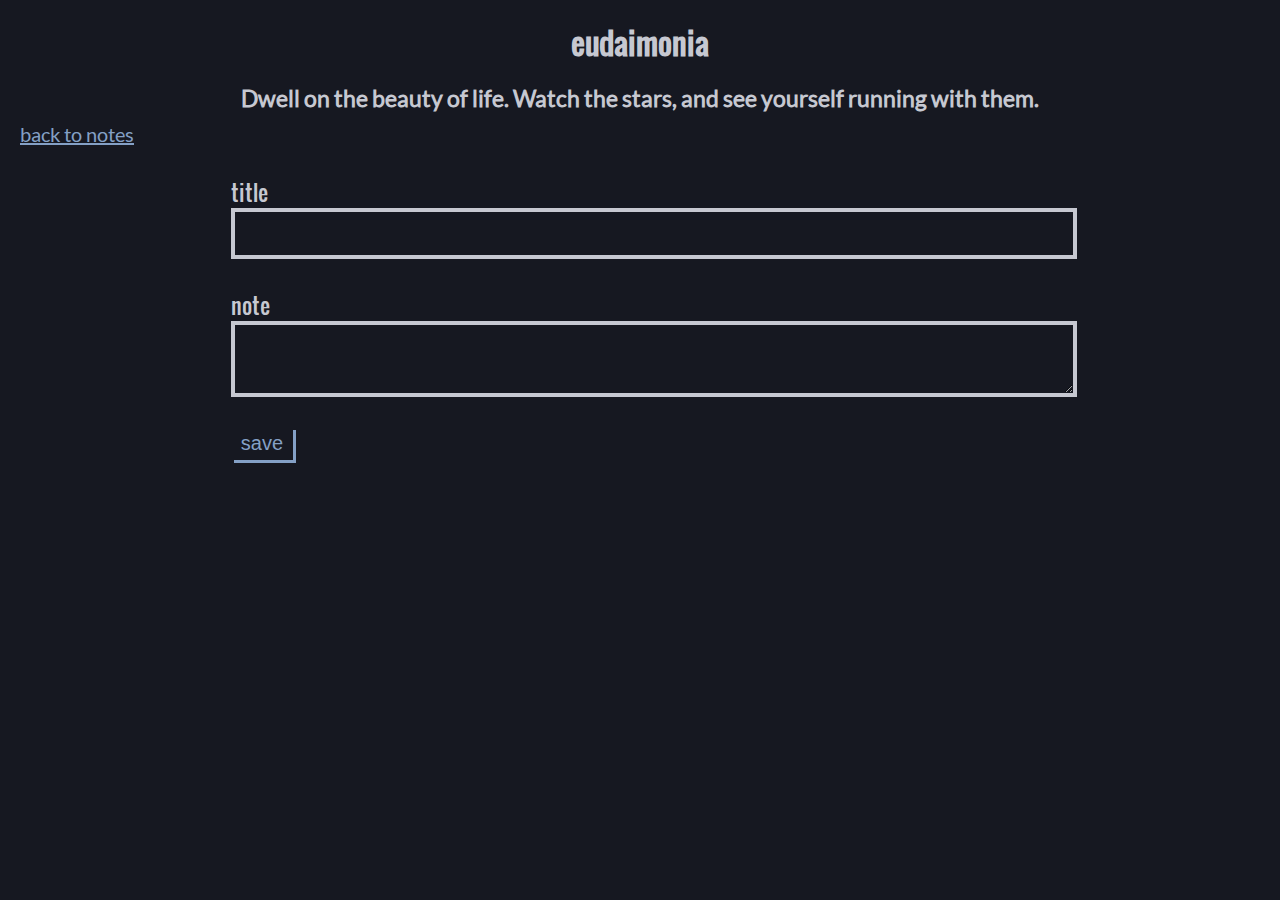
==== new.html @ 2faee795 "init" ====
<!DOCTYPE html>
<html lang="en">
    <head>
        <meta charset="UTF-8">
        <meta name="viewport" content="width=device-width, initial-scale=1.0">
        <meta http-equiv="X-UA-Compatible" content="ie=edge">
        <title>eudaimonia</title>
        <link rel="stylesheet" href="css/main.css">
    </head>
    <body class="font-lato">
        <header class="mb-3">
            <h1 class="font-oswald text-center">eudaimonia</h1>
            <h2 class="text-center">Dwell on the beauty of life. Watch the stars, and see yourself running with them.</h2>
            <a href="index.html">back to notes</a>
        </header>
        <main>
            <form>
                <label class="font-oswald" for="title">title</label>
                <input class="mb-3" type="text" id="title" name="title" minlength="1" maxlength="30" required>
                <label class="font-oswald" for="note">note</label>
                <textarea class="mb-3" type="textarea" id="note" name="note" minlength="1" maxlength="3000" required></textarea>
                <button type="submit">save</button>
            </form>
        </main>
    </body>
</html>
---- css/main.css ----
@font-face {
    font-family: 'Oswald';
    src: url('../fonts/Oswald.ttf') format('opentype');
    font-weight: normal;
    font-size: normal;
}

@font-face {
    font-family: 'Lato';
    src: url('../fonts/Lato.ttf') format('opentype');
    font-weight: normal;
    font-size: normal;
}

html {
    font-size: 62.5%;
}

body {
    padding: 1rem 2rem;
    margin: 0;
    font-size: 1.5rem;
    background: #161821;
    color: #c6c8d1;
}

h1, h2 {
    padding: 1rem 0;
    margin: 0;
}

.font-oswald {
    font-family: 'Oswald', Arial, Helvetica, sans-serif;
}


.font-lato {
    font-family: 'Lato', Arial, Helvetica, sans-serif;
}

.text-center {
    text-align: center;
}

a {
    font-size: 2rem;
    color: #84a0c6;
    transition: color .5s ease;
}

a:hover,
a:focus {
    color: #a093c7;
}

button {
    display: inline-block;
    padding: .5rem 1rem;
    font-size: 2rem;
    color: #84a0c6;
    transition: color .5s ease;
    background: transparent;
    cursor: pointer;
    border: 0;
    box-shadow: 3px 3px #84a0c6;
    transition: box-shadow .5s ease;
}

button:hover,
button:focus {
    box-shadow: 6px 6px #84a0c6;
}

.flex {
    display: flex;
}

.justify-between {
    justify-content: space-between;
}

.mt-1 {
    margin-top: 1rem;
}

.mb-3 {
    margin-bottom: 3rem;
}

.ml-2 {
    margin-left: 2rem;
}

label {
    font-size: 2.2rem;
}

input,
textarea {
    display: block;
    padding: 1rem;
    width: 100%;
    background: transparent;
    border: 4px solid #c6c8d1;
    color: #c6c8d1;
    font-size: 2rem;
}

form {
    width: 66%;
    margin: 0 auto;
}
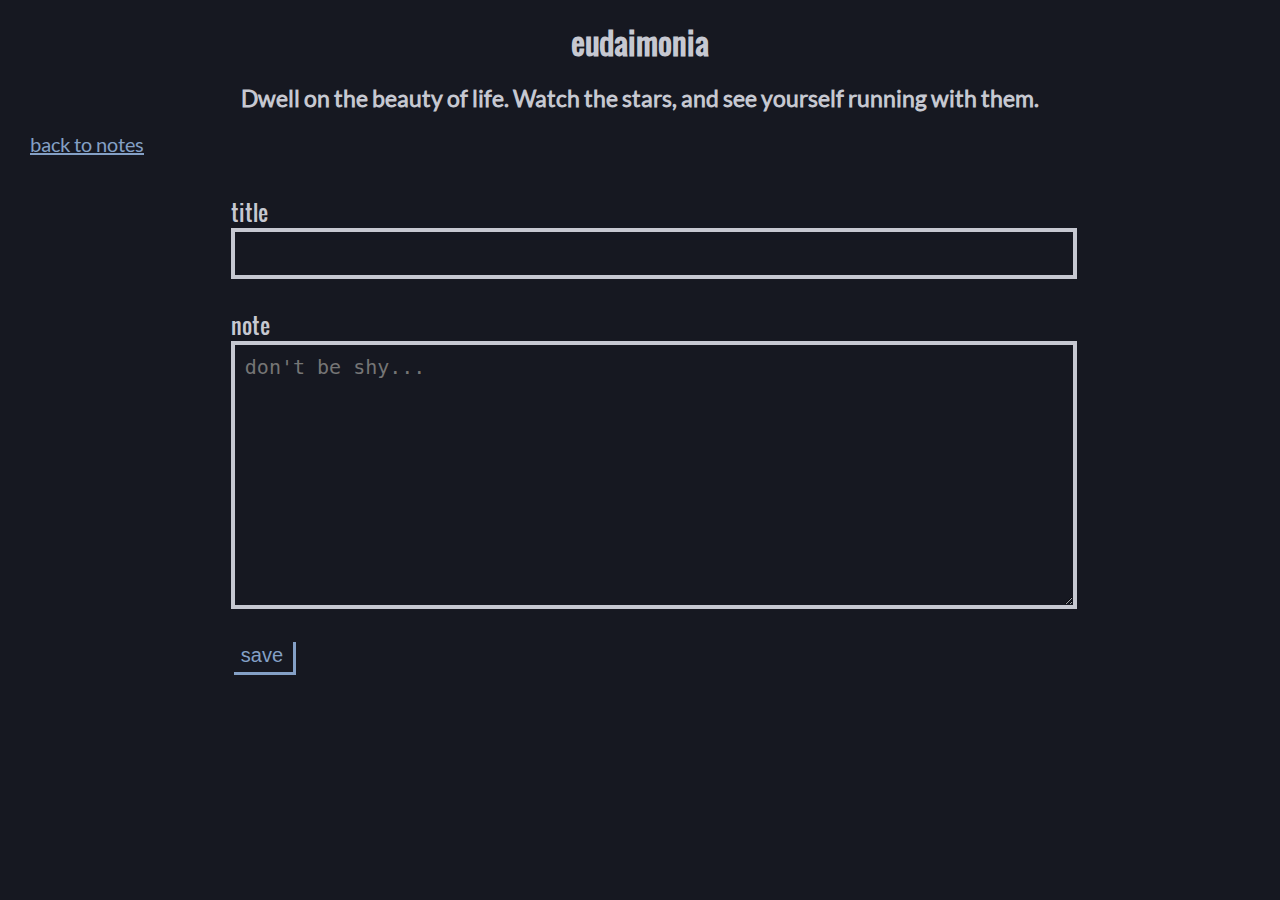
==== commit 13b83c66: "nicer styles" ====
--- a/new.html
+++ b/new.html
@@ -5,20 +5,22 @@
         <meta name="viewport" content="width=device-width, initial-scale=1.0">
         <meta http-equiv="X-UA-Compatible" content="ie=edge">
         <title>eudaimonia</title>
-        <link rel="stylesheet" href="css/main.css">
+        <link rel="stylesheet" href="style.css">
     </head>
     <body class="font-lato">
         <header class="mb-3">
-            <h1 class="font-oswald text-center">eudaimonia</h1>
-            <h2 class="text-center">Dwell on the beauty of life. Watch the stars, and see yourself running with them.</h2>
-            <a href="index.html">back to notes</a>
+            <h1 class="font-oswald text-center p-1">eudaimonia</h1>
+            <h2 class="text-center p-1">Dwell on the beauty of life. Watch the stars, and see yourself running with them.</h2>
+            <div class="p-1">
+                <a href="index.html">back to notes</a>
+            </div>
         </header>
         <main>
             <form>
                 <label class="font-oswald" for="title">title</label>
-                <input class="mb-3" type="text" id="title" name="title" minlength="1" maxlength="30" required>
+                <input class="mb-3 p-1" type="text" id="title" name="title" minlength="1" maxlength="30" required>
                 <label class="font-oswald" for="note">note</label>
-                <textarea class="mb-3" type="textarea" id="note" name="note" minlength="1" maxlength="3000" required></textarea>
+                <textarea class="mb-3 p-1" placeholder="don't be shy..." rows="10" type="textarea" id="note" name="note" minlength="1" maxlength="3000" required></textarea>
                 <button type="submit">save</button>
             </form>
         </main>
--- a/style.css
+++ b/style.css
@@ -0,0 +1,114 @@
+@font-face {
+    font-family: 'Oswald';
+    src: url('fonts/Oswald.ttf') format('opentype');
+    font-weight: normal;
+    font-size: normal;
+}
+
+@font-face {
+    font-family: 'Lato';
+    src: url('fonts/Lato.ttf') format('opentype');
+    font-weight: normal;
+    font-size: normal;
+}
+
+html {
+    font-size: 62.5%;
+}
+
+body {
+    padding: 1rem 2rem;
+    margin: 0;
+    font-size: 1.5rem;
+    background: #161821;
+    color: #c6c8d1;
+}
+
+h1, h2 {
+    margin: 0;
+}
+
+.font-oswald {
+    font-family: 'Oswald', Arial, Helvetica, sans-serif;
+}
+
+
+.font-lato {
+    font-family: 'Lato', Arial, Helvetica, sans-serif;
+}
+
+.text-center {
+    text-align: center;
+}
+
+a {
+    font-size: 2rem;
+    color: #84a0c6;
+    transition: color .5s ease;
+}
+
+a:hover,
+a:focus {
+    color: #a093c7;
+}
+
+button {
+    display: inline-block;
+    padding: .5rem 1rem;
+    font-size: 2rem;
+    color: #84a0c6;
+    transition: color .5s ease;
+    background: transparent;
+    cursor: pointer;
+    border: 0;
+    box-shadow: 3px 3px #84a0c6;
+    transition: box-shadow .5s ease;
+}
+
+button:hover,
+button:focus {
+    box-shadow: 6px 6px #84a0c6;
+}
+
+.flex {
+    display: flex;
+}
+
+.justify-between {
+    justify-content: space-between;
+}
+
+.mt-1 {
+    margin-top: 1rem;
+}
+
+.mb-3 {
+    margin-bottom: 3rem;
+}
+
+.ml-3 {
+    margin-left: 3rem;
+}
+
+.p-1 {
+    padding: 1rem;
+}
+
+label {
+    font-size: 2.2rem;
+}
+
+input,
+textarea {
+    display: block;
+    width: 100%;
+    background: transparent;
+    border: 4px solid #c6c8d1;
+    color: #c6c8d1;
+    font-size: 2rem;
+}
+
+form {
+    width: 66%;
+    margin: 0 auto;
+}
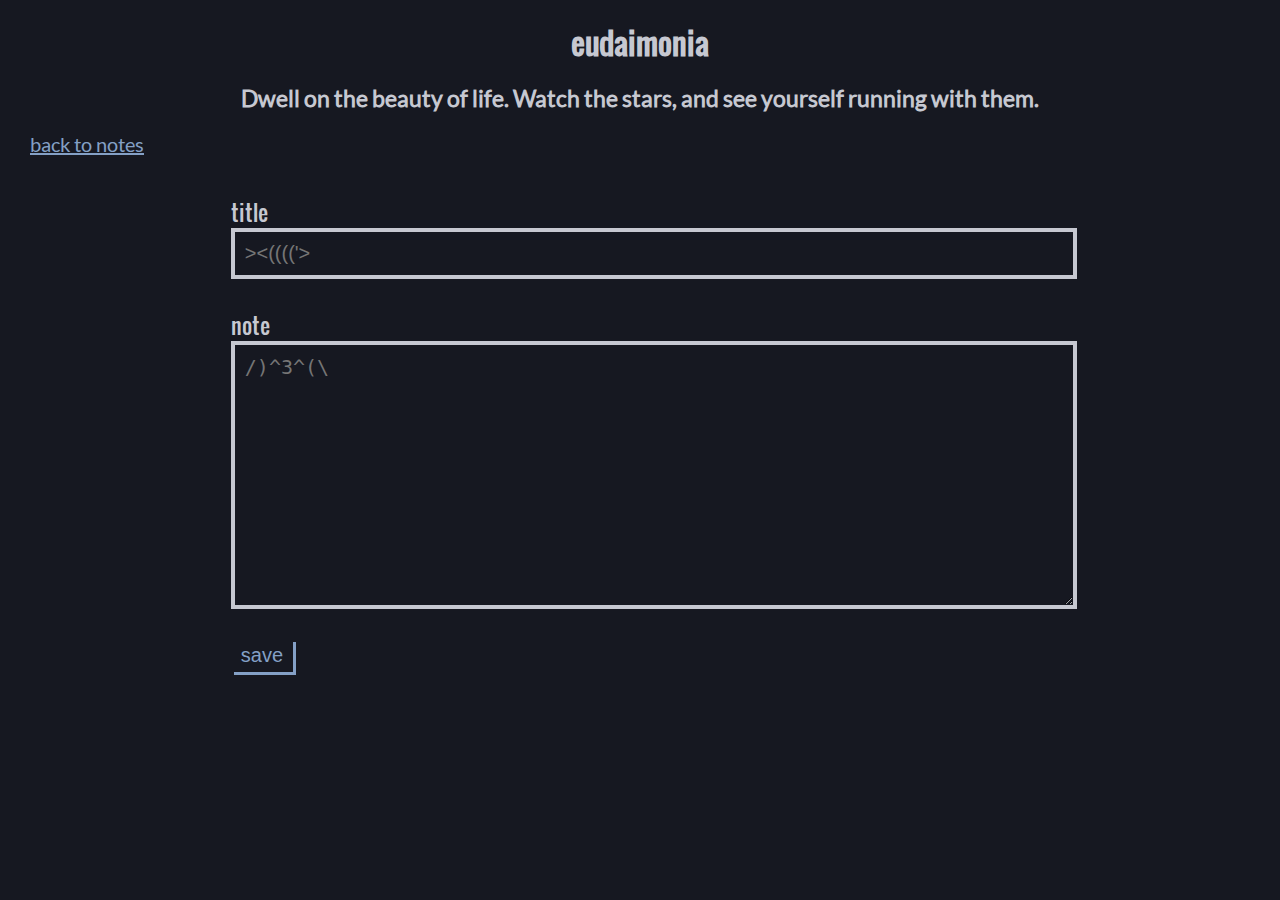
==== commit 6a0d6e0f: "acii art" ====
--- a/new.html
+++ b/new.html
@@ -6,6 +6,7 @@
         <meta http-equiv="X-UA-Compatible" content="ie=edge">
         <title>eudaimonia</title>
         <link rel="stylesheet" href="style.css">
+        <script src="js/new.js"></script>
     </head>
     <body class="font-lato">
         <header class="mb-3">
@@ -16,11 +17,11 @@
             </div>
         </header>
         <main>
-            <form>
+            <form id="noteform">
                 <label class="font-oswald" for="title">title</label>
-                <input class="mb-3 p-1" type="text" id="title" name="title" minlength="1" maxlength="30" required>
+                <input class="mb-3 p-1" type="text" id="title" name="title" minlength="1" maxlength="30" placeholder="><(((('>" required>
                 <label class="font-oswald" for="note">note</label>
-                <textarea class="mb-3 p-1" placeholder="don't be shy..." rows="10" type="textarea" id="note" name="note" minlength="1" maxlength="3000" required></textarea>
+                <textarea class="mb-3 p-1" placeholder="/)^3^(\" rows="10" type="textarea" id="note" name="note" minlength="1" maxlength="3000" required></textarea>
                 <button type="submit">save</button>
             </form>
         </main>
--- a/style.css
+++ b/style.css
@@ -17,7 +17,7 @@
 }
 
 body {
-    padding: 1rem 2rem;
+    padding: 1rem 2rem 4rem;
     margin: 0;
     font-size: 1.5rem;
     background: #161821;
